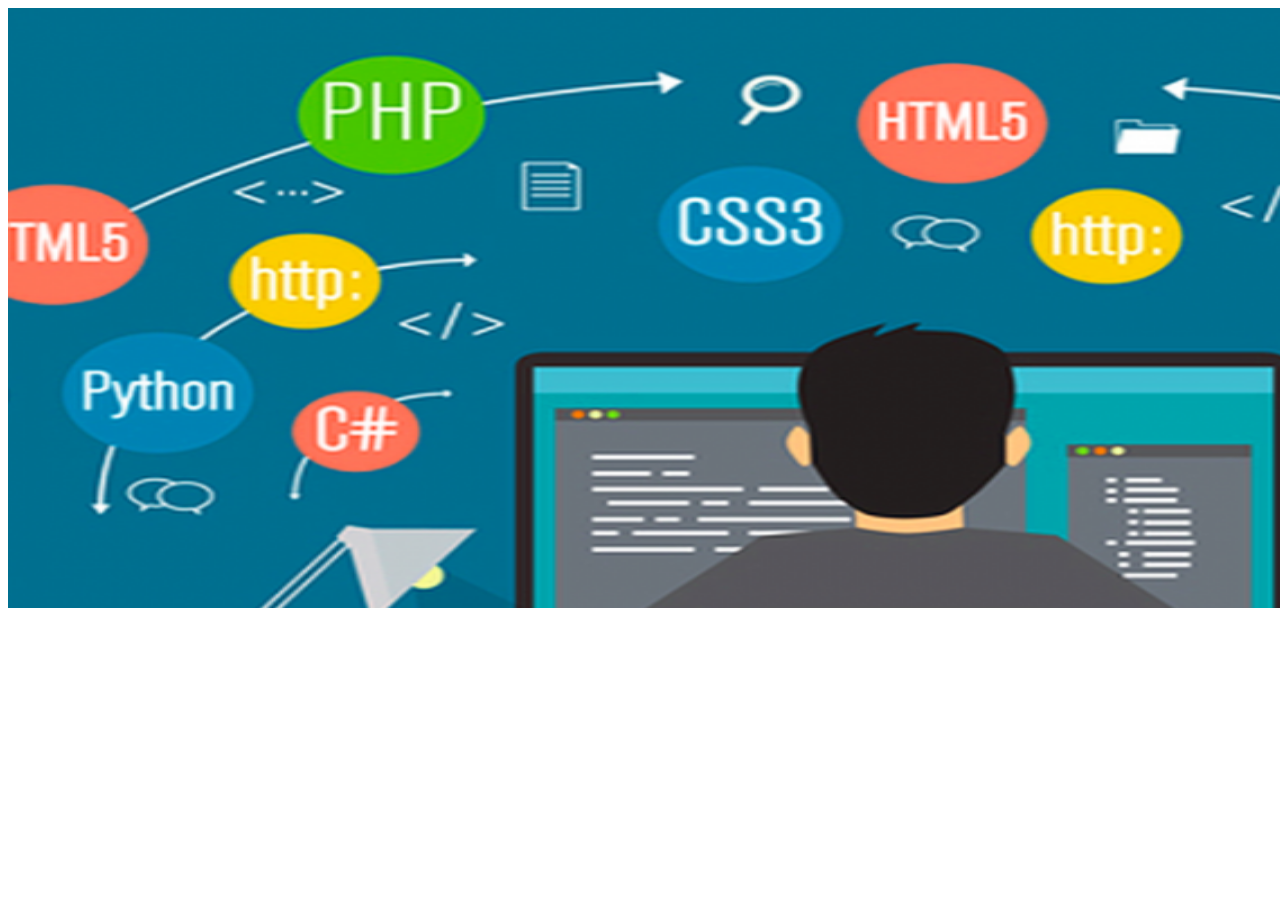
==== Final/index.html @ 9532a7cc "Add files via upload" ====
<!DOCTYPE html>
<html lang="en">

<head>
    <meta charset="UTF-8">
    <meta http-equiv="X-UA-Compatible" content="IE=edge">
    <meta name="viewport" content="width=device-width, initial-scale=1.0">
    <link rel="stylesheet" href="index.css">
    <title>自我介紹網頁</title>
    <style>

    </style>
</head>

<body>
    <header>
        <img src="picture.jpg" width="1800" height="600">
        <nav class="sty2">
            <ul style="text-align:left">
                <li>Home</li>
                <li>About</li>
                <li>Experience</li>
                <li>Skill</li>
            </ul>
        </nav>
    </header>
</body>

</html>
---- Final/index.css ----
.img {
    /* 主視覺圖設定*/
    background-repeat: no-repeat;
    display: block;
    /* 圖片元素會以區塊方式呈現*/
    margin: 0 auto;
    /* 置中對齊*/
    max-width: 100%;
    /* 寬度以100%呈現，隨著螢幕尺寸縮放*/
    height: auto;
    /* 高度隨著螢幕尺寸自動縮放*/
    background-color: #BCA0D1;
    /* 設定底色，以防止螢幕過寬，出現漏白*/
}

.sty2 ul {
    /* 導覽列整體設定*/
    margin: 0;
    /* 取消外距，設定為0*/
    padding: 4px;
    /* 內部距離，設定為4px*/
    text-align: center;
    /* 文字置中*/
}

.sty2 ul li {
    /* 按鈕個別設定*/
    list-style-type: none;
    /* 取消前面的小黑點*/
    display: inline;
    /* 成一行排列*/
    margin: 0 5px;
    /* 外距設定為0.5px*/
    font-size: 15px;
    /* 字體大小15px*/
    color: white;
}
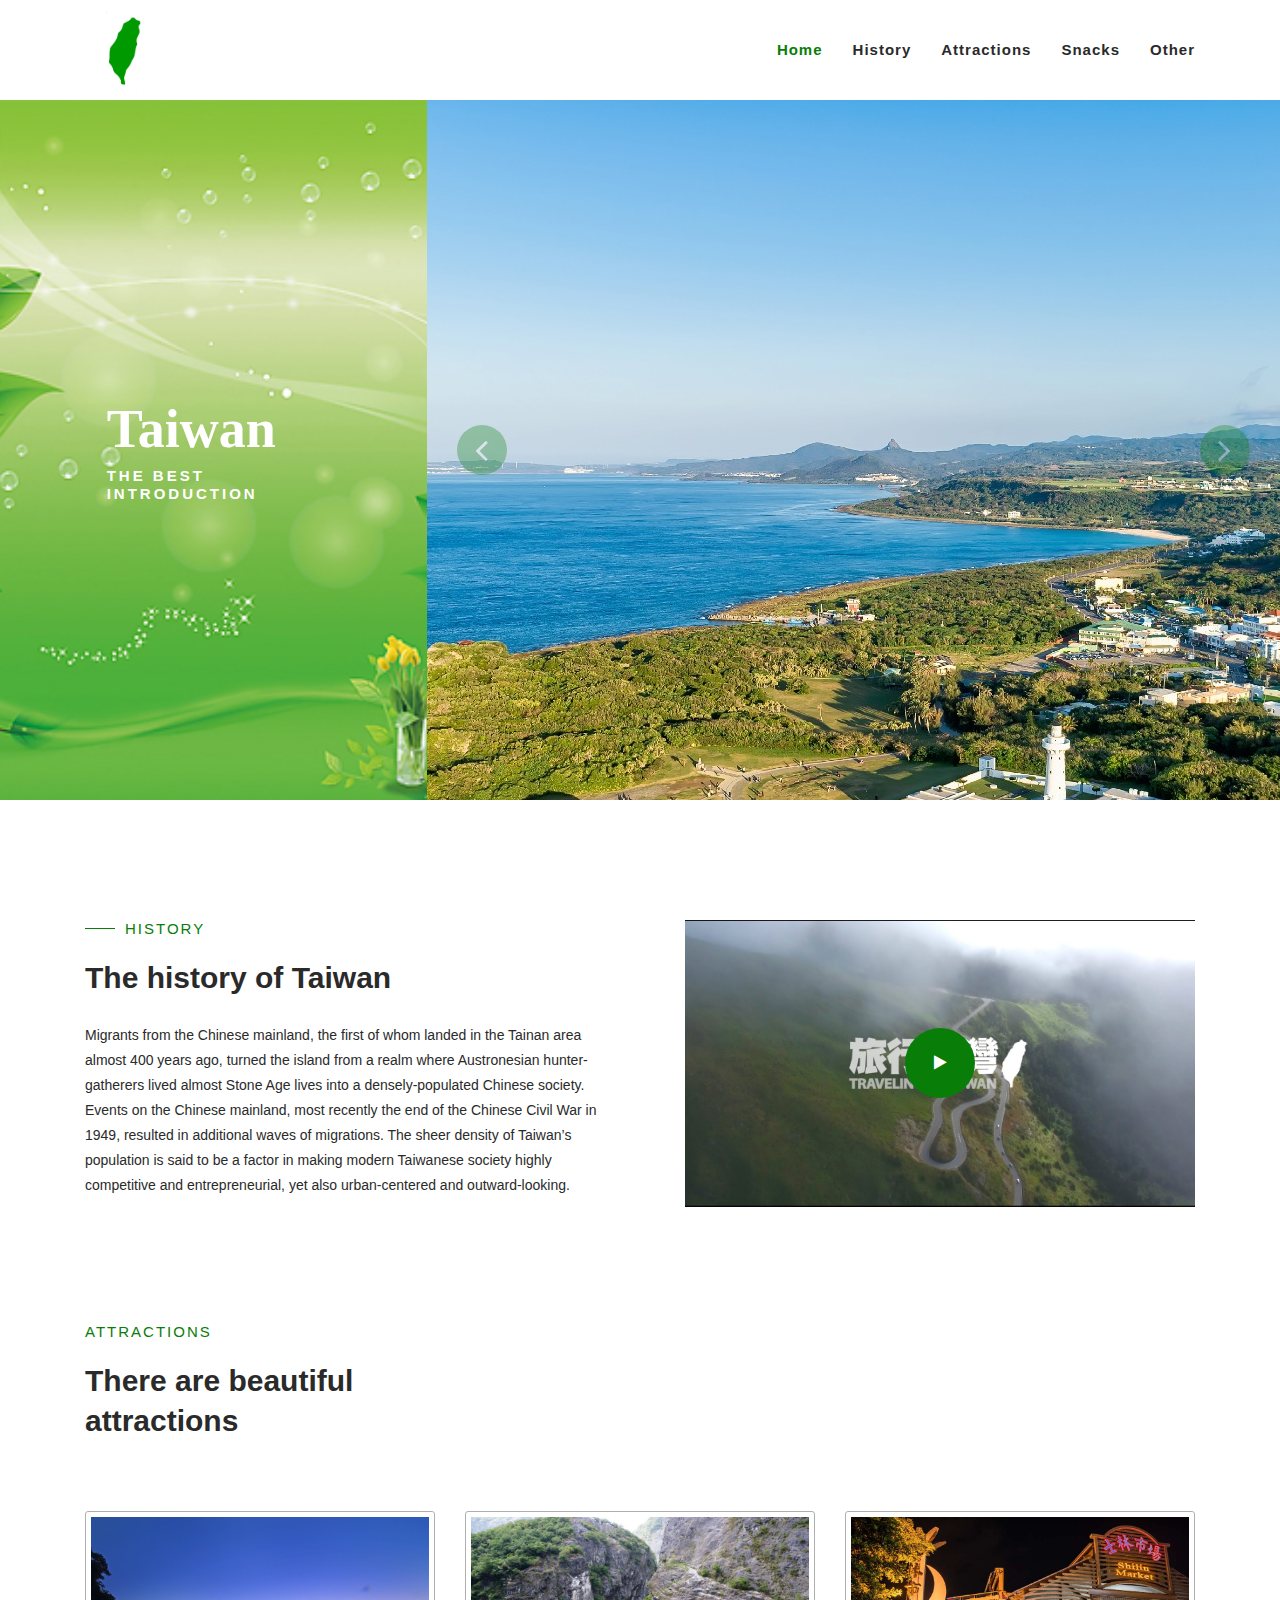
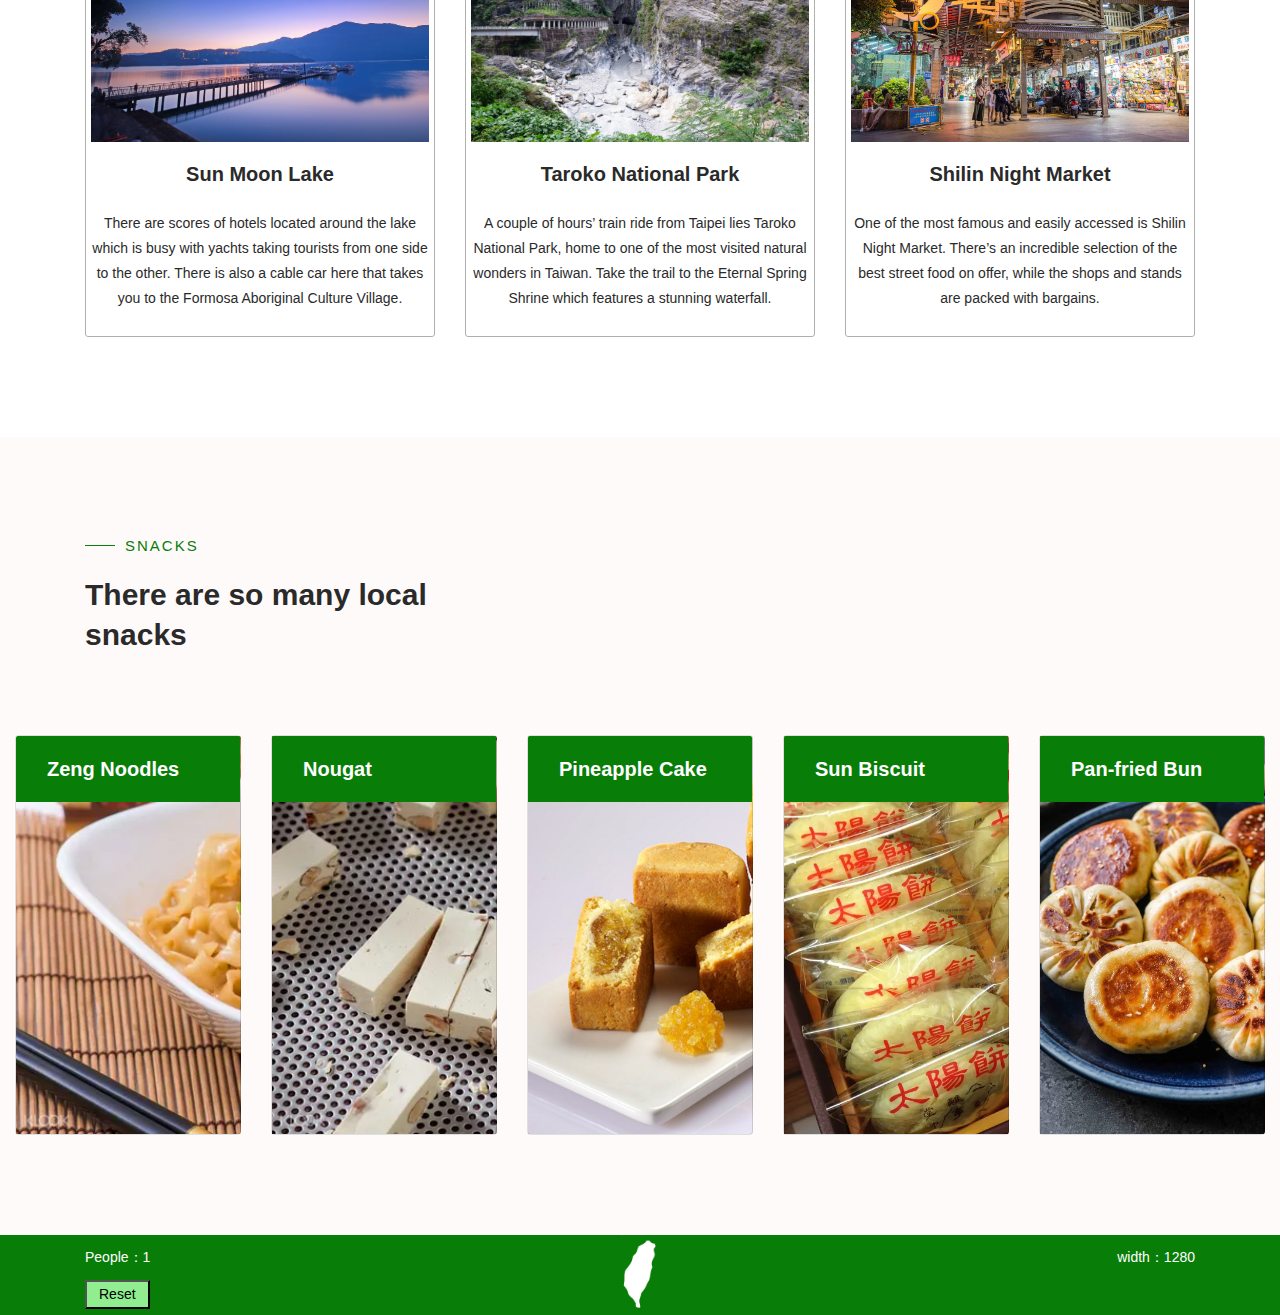
==== commit 3509d2d8: "Add files via upload" ====
--- a/Final/index.html
+++ b/Final/index.html
@@ -2,28 +2,236 @@
 <html lang="en">
 
 <head>
-    <meta charset="UTF-8">
-    <meta http-equiv="X-UA-Compatible" content="IE=edge">
-    <meta name="viewport" content="width=device-width, initial-scale=1.0">
-    <link rel="stylesheet" href="index.css">
-    <title>自我介紹網頁</title>
-    <style>
-
-    </style>
+    <meta charset="utf-8">
+    <meta name="viewport" content="width=device-width, initial-scale=1, shrink-to-fit=no">
+    <title>台灣介紹網站</title>
+    <link rel="stylesheet" href="assets/css/bootstrap.min.css">
+    <link rel="stylesheet" href="assets/css/font-awesome.css">
+    <link rel="stylesheet" href="assets/css/templatemo.css">
+    <link rel="stylesheet" href="assets/css/owl-carousel.css">
+    <link rel="stylesheet" href="assets/css/JS-set.css">
+    <link rel="stylesheet" href="assets/css/tag-set.css">
+    <link rel="stylesheet" href="assets/css/RWD.css">
 </head>
 
 <body>
-    <header>
-        <img src="picture.jpg" width="1800" height="600">
-        <nav class="sty2">
-            <ul style="text-align:left">
-                <li>Home</li>
-                <li>About</li>
-                <li>Experience</li>
-                <li>Skill</li>
-            </ul>
-        </nav>
+    <header class="header-area header-sticky">
+        <div class="container">
+            <div class="row">
+                <div class="col-12">
+                    <nav class="main-nav">
+                        <a href="index.html" class="logo">
+                            <img src="assets/images/taiwan.png" width="80px" align="klassy cafe html template">
+                        </a>
+                        <ul class="nav">
+                            <li class="scroll-to-section"><a href="#top" class="active">Home</a></li>
+                            <li class="scroll-to-section"><a href="#history">History</a></li>
+                            <li class="scroll-to-section"><a href="#attractions">Attractions</a></li>
+                            <li class="scroll-to-section"><a href="#snacks">Snacks</a></li>
+                            <li class="scroll-to-section"><a href="#other">Other</a></li>
+                        </ul>
+                        <a class='menu-trigger'>
+                            <span>Menu</span>
+                        </a>
+                    </nav>
+                </div>
+            </div>
+        </div>
     </header>
+    <div id="top">
+        <div class="container-fluid">
+            <div class="row">
+                <div class="col-lg-4">
+                    <div class="left-content">
+                        <div class="inner-content">
+                            <h4>Taiwan</h4>
+                            <h6>THE BEST Introduction</h6>
+                        </div>
+                    </div>
+                </div>
+                <div class="col-lg-8">
+                    <div class="main-banner header-text">
+                        <div class="Modern-Slider">
+                            <div class="item">
+                                <div class="img-fill">
+                                    <img src="assets/images/scene-1.jpg" alt="">
+                                </div>
+                            </div>
+                            <div class="item">
+                                <div class="img-fill">
+                                    <img src="assets/images/scene-2.jpg" alt="">
+                                </div>
+                            </div>
+                            <div class="item">
+                                <div class="img-fill">
+                                    <img src="assets/images/scene-3.jpg" alt="">
+                                </div>
+                            </div>
+                        </div>
+                    </div>
+                </div>
+            </div>
+        </div>
+    </div>
+    <section class="section" id="history">
+        <div class="container">
+            <div class="row">
+                <div class="col-lg-6 col-md-6 col-xs-12">
+                    <div class="left-text-content">
+                        <div class="section-heading">
+                            <h6>History</h6>
+                            <h2>The history of Taiwan</h2>
+                        </div>
+                        <p>Migrants from the Chinese mainland, the first of whom landed in the Tainan area almost 400 years ago, turned the island from a realm where Austronesian hunter-gatherers lived almost Stone Age lives into a densely-populated Chinese
+                            society. Events on the Chinese mainland, most recently the end of the Chinese Civil War in 1949, resulted in additional waves of migrations. The sheer density of Taiwan’s population is said to be a factor in making modern Taiwanese
+                            society highly competitive and entrepreneurial, yet also urban-centered and outward-looking.</p>
+                    </div>
+                </div>
+                <div class="col-lg-6 col-md-6 col-xs-12">
+                    <div class="right-content">
+                        <div class="thumb">
+                            <a rel="nofollow" href="https://www.youtube.com/watch?v=H_ZTMWaYq5w" target="_blank"><i class="fa fa-play"></i></a>
+                            <img src="assets/images/video-img.jpg" alt="">
+                        </div>
+                    </div>
+                </div>
+            </div>
+        </div>
+    </section>
+    <section class="section" id="attractions">
+        <div class="container">
+            <div class="row">
+                <div class="col-lg-4 offset-lg-4 text-center">
+                    <div class="section-heading">
+                        <h6>Attractions</h6>
+                        <h2>There are beautiful attractions</h2>
+                    </div>
+                </div>
+            </div>
+            <div class="row">
+                <div class="col-lg-4">
+                    <div class="space">
+                        <div class="thumb">
+                            <a href="https://zh.wikipedia.org/zh-tw/%E6%97%A5%E6%9C%88%E6%BD%AD" target="_blank"><img src="assets/images/space-1.jpg"></a>
+                        </div>
+                        <div class="down-content">
+                            <h4>Sun Moon Lake</h4>
+                            <p><br/>There are scores of hotels located around the lake which is busy with yachts taking tourists from one side to the other. There is also a cable car here that takes you to the Formosa Aboriginal Culture Village.</p>
+                        </div>
+                    </div>
+                </div>
+                <div class="col-lg-4">
+                    <div class="space">
+                        <div class="thumb">
+                            <a href="https://zh.wikipedia.org/zh-tw/%E5%A4%AA%E9%AD%AF%E9%96%A3%E5%9C%8B%E5%AE%B6%E5%85%AC%E5%9C%92" target="_blank"><img src="assets/images/space-2.jpg"></a>
+                        </div>
+                        <div class="down-content">
+                            <h4>Taroko National Park</h4>
+                            <p><br/>A couple of hours’ train ride from Taipei lies Taroko National Park, home to one of the most visited natural wonders in Taiwan. Take the trail to the Eternal Spring Shrine which features a stunning waterfall.</p>
+                        </div>
+                    </div>
+                </div>
+                <div class="col-lg-4">
+                    <div class="space">
+                        <div class="thumb">
+                            <a href="https://zh.wikipedia.org/zh-tw/%E5%A3%AB%E6%9E%97%E5%A4%9C%E5%B8%82" target="_blank"><img src="assets/images/space-3.jpg"></a>
+                        </div>
+                        <div class="down-content">
+                            <h4>Shilin Night Market</h4>
+                            <p><br/>One of the most famous and easily accessed is Shilin Night Market. There’s an incredible selection of the best street food on offer, while the shops and stands are packed with bargains.</p>
+                        </div>
+                    </div>
+                </div>
+            </div>
+        </div>
+    </section>
+    <section class="section" id="snacks">
+        <div class="container">
+            <div class="row">
+                <div class="col-lg-4">
+                    <div class="section-heading">
+                        <h6>Snacks</h6>
+                        <h2>There are so many local snacks</h2>
+                    </div>
+                </div>
+            </div>
+        </div>
+        <div class="menu-item-carousel">
+            <div class="col-lg-12">
+                <div class="owl-menu-item owl-carousel">
+                    <div class="item">
+                        <div class='card card1'>
+                            <div class='info'>
+                                <h1 class='title'>Zeng Noodles</h1>
+                            </div>
+                        </div>
+                    </div>
+                    <div class="item">
+                        <div class='card card2'>
+                            <div class='info'>
+                                <h1 class='title'>Nougat</h1>
+                            </div>
+                        </div>
+                    </div>
+                    <div class="item">
+                        <div class='card card3'>
+                            <div class='info'>
+                                <h1 class='title'>Pineapple Cake</h1>
+                            </div>
+                        </div>
+                    </div>
+                    <div class="item">
+                        <div class='card card4'>
+                            <div class='info'>
+                                <h1 class='title'>Sun Biscuit</h1>
+                            </div>
+                        </div>
+                    </div>
+                    <div class="item">
+                        <div class='card card5'>
+                            <div class='info'>
+                                <h1 class='title'>Pan-fried Bun</h1>
+                            </div>
+                        </div>
+                    </div>
+                </div>
+            </div>
+        </div>
+    </section>
+    <footer id="other">
+        <div class="container">
+            <div class="row">
+                <div class="col-lg-4 col-xs-12">
+                    <div class="right-text-content">
+                        <p id="num"></p>
+                        <p><button id="res">Reset</button></p>
+                    </div>
+                </div>
+                <div class="col-lg-4">
+                    <div class="logo">
+                        <a href="index.html"><img src="assets/images/taiwan white.png" width="80" alt=""></a>
+                    </div>
+                </div>
+                <div class="col-lg-4 col-xs-12">
+                    <div class="left-text-content">
+                        <p id="width"></p>
+                    </div>
+                </div>
+            </div>
+        </div>
+    </footer>
+    <script src="assets/js/jquery-2.1.0.min.js"></script>
+    <!--首頁圖片版面設定-->
+    <script src="assets/js/owl-carousel.js"></script>
+    <!--snacks版面設定-->
+    <script src="assets/js/accordions.js"></script>
+    <script src="assets/js/scrollreveal.min.js"></script>
+    <!--超連結移動動畫-->
+    <script src="assets/js/slick.js"></script>
+    <!--首頁圖片動畫-->
+    <script src="assets/js/isotope.js"></script>
+    <script src="assets/js/custom.js"></script>
+    <script src="assets/js/otherset.js"></script>
 </body>
 
 </html>--- a/Final/assets/css/templatemo.css
+++ b/Final/assets/css/templatemo.css
@@ -0,0 +1,596 @@
+.section-heading h6 {
+    position: relative;
+    font-size: 15px;
+    color: rgb(8, 125, 8);
+    font-weight: 500;
+    letter-spacing: 2px;
+    text-transform: uppercase;
+    padding-left: 40px;
+}
+
+.section-heading h6:before {
+    width: 30px;
+    height: 1px;
+    content: '';
+    position: absolute;
+    left: 0;
+    top: 8px;
+    background-color: rgb(8, 125, 8);
+}
+
+.section-heading h2 {
+    line-height: 40px;
+    margin-top: 20px;
+    margin-bottom: 25px;
+    font-size: 30px;
+    font-weight: 900;
+    color: #2a2a2a;
+}
+
+.background-header {
+    background-color: #fff;
+    height: 80px!important;
+    position: fixed!important;
+    top: 0px;
+    left: 0px;
+    right: 0px;
+    box-shadow: 0px 0px 10px rgba(0, 0, 0, 0.15)!important;
+}
+
+.background-header .logo,
+.background-header .main-nav .nav li a {
+    color: #1e1e1e!important;
+}
+
+.background-header .main-nav .nav li:hover a {
+    color: rgb(8, 125, 8)!important;
+}
+
+.background-header .nav li a.active {
+    color: rgb(8, 125, 8)!important;
+}
+
+.header-area {
+    background-color: #fff;
+    position: absolute;
+    top: 0px;
+    left: 0px;
+    right: 0px;
+    z-index: 10;
+    height: 100px;
+    -webkit-transition: all .5s ease 0s;
+    -moz-transition: all .5s ease 0s;
+    -o-transition: all .5s ease 0s;
+    transition: all .5s ease 0s;
+}
+
+.header-area .main-nav {
+    min-height: 80px;
+    background: transparent;
+}
+
+.header-area .main-nav .logo {
+    line-height: 100px;
+    color: #fff;
+    font-size: 28px;
+    font-weight: 700;
+    text-transform: uppercase;
+    letter-spacing: 2px;
+    float: left;
+    -webkit-transition: all 0.3s ease 0s;
+    -moz-transition: all 0.3s ease 0s;
+    -o-transition: all 0.3s ease 0s;
+    transition: all 0.3s ease 0s;
+}
+
+.background-header .main-nav .logo {
+    line-height: 75px;
+}
+
+.background-header .nav {
+    margin-top: 20px !important;
+}
+
+.header-area .main-nav .nav {
+    float: right;
+    margin-top: 30px;
+    margin-right: 0px;
+    position: relative;
+    z-index: 11;
+}
+
+.header-area .main-nav .nav li {
+    padding-left: 15px;
+    padding-right: 15px;
+}
+
+.header-area .main-nav .nav li:last-child {
+    padding-right: 0px;
+}
+
+.header-area .main-nav .nav li a {
+    display: block;
+    font-weight: 600;
+    font-size: 15px;
+    color: #2a2a2a;
+    height: 40px;
+    line-height: 40px;
+    border: transparent;
+    letter-spacing: 1px;
+}
+
+.header-area .main-nav .nav li a {
+    color: #2a2a2a;
+}
+
+.header-area .main-nav .nav li:hover a,
+.header-area .main-nav .nav li a.active {
+    color: rgb(8, 125, 8)!important;
+}
+
+.background-header .main-nav .nav li:hover a,
+.background-header .main-nav .nav li a.active {
+    color: rgb(8, 125, 8)!important;
+    opacity: 1;
+}
+
+.header-area .main-nav .menu-trigger {
+    cursor: pointer;
+    display: block;
+    position: absolute;
+    top: 33px;
+    width: 32px;
+    height: 40px;
+    text-indent: -9999em;
+    z-index: 9;
+    right: 40px;
+    display: none;
+}
+
+.background-header .main-nav .menu-trigger {
+    top: 23px;
+}
+
+.header-area .main-nav .menu-trigger span,
+.header-area .main-nav .menu-trigger span:before,
+.header-area .main-nav .menu-trigger span:after {
+    -moz-transition: all 0.4s;
+    -o-transition: all 0.4s;
+    -webkit-transition: all 0.4s;
+    transition: all 0.4s;
+    background-color: #1e1e1e;
+    display: block;
+    position: absolute;
+    width: 30px;
+    height: 3px;
+    left: 0;
+}
+
+.background-header .main-nav .menu-trigger span,
+.background-header .main-nav .menu-trigger span:before,
+.background-header .main-nav .menu-trigger span:after {
+    background-color: #1e1e1e;
+}
+
+.header-area .main-nav .menu-trigger span:before,
+.header-area .main-nav .menu-trigger span:after {
+    -moz-transition: all 0.4s;
+    -o-transition: all 0.4s;
+    -webkit-transition: all 0.4s;
+    transition: all 0.4s;
+    background-color: #1e1e1e;
+    display: block;
+    position: absolute;
+    width: 30px;
+    height: 3px;
+    left: 0;
+}
+
+.header-area .main-nav .menu-trigger span:before,
+.header-area .main-nav .menu-trigger span:after {
+    content: "";
+}
+
+.header-area .main-nav .menu-trigger span {
+    top: 16px;
+}
+
+.header-area .main-nav .menu-trigger span:before {
+    -moz-transform-origin: 33% 100%;
+    -ms-transform-origin: 33% 100%;
+    -webkit-transform-origin: 33% 100%;
+    transform-origin: 33% 100%;
+    top: -10px;
+    z-index: 7;
+}
+
+.header-area .main-nav .menu-trigger span:after {
+    -moz-transform-origin: 33% 0;
+    -ms-transform-origin: 33% 0;
+    -webkit-transform-origin: 33% 0;
+    transform-origin: 33% 0;
+    top: 10px;
+}
+
+.header-area .main-nav .menu-trigger.active span,
+.header-area .main-nav .menu-trigger.active span:before,
+.header-area .main-nav .menu-trigger.active span:after {
+    background-color: transparent;
+    width: 100%;
+}
+
+.header-area .main-nav .menu-trigger.active span:before {
+    -moz-transform: translateY(6px) translateX(1px) rotate(45deg);
+    -ms-transform: translateY(6px) translateX(1px) rotate(45deg);
+    -webkit-transform: translateY(6px) translateX(1px) rotate(45deg);
+    transform: translateY(6px) translateX(1px) rotate(45deg);
+    background-color: #1e1e1e;
+}
+
+.background-header .main-nav .menu-trigger.active span:before {
+    background-color: #1e1e1e;
+}
+
+.header-area .main-nav .menu-trigger.active span:after {
+    -moz-transform: translateY(-6px) translateX(1px) rotate(-45deg);
+    -ms-transform: translateY(-6px) translateX(1px) rotate(-45deg);
+    -webkit-transform: translateY(-6px) translateX(1px) rotate(-45deg);
+    transform: translateY(-6px) translateX(1px) rotate(-45deg);
+    background-color: #1e1e1e;
+}
+
+.background-header .main-nav .menu-trigger.active span:after {
+    background-color: #1e1e1e;
+}
+
+.header-area.header-sticky {
+    min-height: 80px;
+}
+
+.header-area .nav {
+    margin-top: 30px;
+}
+
+.header-area.header-sticky .nav li a.active {
+    color: rgb(8, 125, 8);
+}
+
+#top {
+    padding-top: 100px;
+}
+
+#top .col-lg-4,
+#top .col-lg-8 {
+    padding: 0px;
+}
+
+#top .left-content {
+    background-image: url(../images/top-left-bg.jpg);
+    background-position: center center;
+    background-repeat: no-repeat;
+    background-size: cover;
+    position: relative;
+    width: 100%;
+    height: 100%;
+}
+
+#top .left-content .inner-content {
+    position: absolute;
+    top: 50%;
+    transform: translate(-50%, -50%);
+    left: 50%;
+}
+
+#top .left-content h4 {
+    font-family: 'Dancing Script', cursive;
+    color: #fff;
+    font-size: 54px;
+    font-weight: 700;
+}
+
+#top .left-content h6 {
+    font-size: 15px;
+    text-transform: uppercase;
+    font-weight: 600;
+    color: #fff;
+    letter-spacing: 3px;
+    margin-top: 5px;
+}
+
+#top .left-content .main-white-button {
+    margin-top: 25px;
+    margin-bottom: 10px;
+}
+
+#top .left-content .main-white-button a {
+    display: inline-block;
+}
+
+.img-fill {
+    width: 100%;
+    display: block;
+    overflow: hidden;
+    position: relative;
+    text-align: center
+}
+
+.img-fill img {
+    min-height: 100%;
+    min-width: 100%;
+    position: relative;
+    display: inline-block;
+    max-width: none;
+}
+
+.Modern-Slider .item .img-fill {
+    height: 100%;
+    max-height: 700px;
+    background: #000;
+}
+
+.Modern-Slider .item .info>div {
+    display: inline-block!important;
+    vertical-align: middle;
+}
+
+#history {
+    margin-top: 20px;
+    padding: 100px 0px 0px 0px;
+    position: relative;
+    z-index: 6;
+}
+
+#history .section-heading h2 {
+    padding-right: 120px;
+}
+
+#history img {
+    width: 100%;
+    overflow: hidden;
+}
+
+#history .left-text-content p {
+    margin-bottom: 25px;
+}
+
+#history .right-content {
+    margin-left: 30px;
+}
+
+#history .right-content .thumb {
+    position: relative;
+}
+
+#history .right-content .thumb a {
+    position: absolute;
+    left: 50%;
+    top: 50%;
+    width: 70px;
+    height: 70px;
+    display: inline-block;
+    line-height: 70px;
+    text-align: center;
+    background-color: rgb(8, 125, 8);
+    color: #fff;
+    border-radius: 50%;
+    transform: translate(-35px, -35px);
+    transition: all .3s;
+}
+
+#history .right-content .thumb a:hover {
+    opacity: .9;
+}
+
+#snacks {
+    margin-top: 100px;
+    background-color: #fffafa;
+    padding: 100px 0px;
+}
+
+#snacks .section-heading {
+    margin-bottom: 80px;
+}
+
+.card {
+    margin: 0 auto;
+    max-width: 100%;
+    min-height: 400px;
+    overflow: hidden;
+    background-size: cover;
+    background-repeat: no-repeat;
+    overflow: hidden;
+}
+
+.card1 {
+    background-image: url(../images/menu-item-01.jpg);
+}
+
+.card2 {
+    background-image: url(../images/menu-item-02.jpg);
+}
+
+.card3 {
+    background-image: url(../images/menu-item-03.jpg);
+}
+
+.card4 {
+    background-image: url(../images/menu-item-04.jpg);
+}
+
+.card5 {
+    background-image: url(../images/menu-item-05.jpg);
+}
+
+.info {
+    position: relative;
+    width: 100%;
+    background-color: rgb(8, 125, 8);
+    border: 1px solid rgb(8, 125, 8);
+}
+
+.title {
+    margin: 0;
+    padding: 20px 30px 20px 30px;
+    font-size: 20px;
+    font-weight: 700;
+    color: #fff;
+}
+
+#snacks .owl-menu-item {
+    position: relative;
+}
+
+#snacks .owl-nav {
+    text-align: center;
+    position: absolute;
+    width: 100%;
+    bottom: -80px;
+    transform: translateY(5px);
+}
+
+#snacks .owl-dots {
+    display: none;
+}
+
+#snacks .owl-nav .owl-prev {
+    margin-right: 10px;
+    outline: none;
+}
+
+#snacks .owl-nav .owl-prev span,
+#snacks .owl-nav .owl-next span {
+    opacity: 0;
+}
+
+#snacks .owl-nav .owl-prev:before {
+    display: inline-block;
+    font-family: 'FontAwesome';
+    color: rgb(8, 125, 8);
+    font-size: 25px;
+    font-weight: 700;
+    content: '\f104';
+}
+
+#snacks .owl-nav .owl-prev {
+    opacity: 0.75;
+    transition: all .5s;
+}
+
+#snacks .owl-nav .owl-prev:hover {
+    opacity: 1;
+}
+
+#snacks .owl-nav .owl-next {
+    opacity: 0.75;
+    transition: all .5s;
+}
+
+#snacks .owl-nav .owl-next:hover {
+    opacity: 1;
+}
+
+#snacks .owl-nav .owl-next {
+    margin-left: 10px;
+    outline: none;
+}
+
+#snacks .owl-nav .owl-next:before {
+    display: inline-block;
+    font-family: 'FontAwesome';
+    color: rgb(8, 125, 8);
+    font-size: 25px;
+    font-weight: 700;
+    content: '\f105';
+}
+
+#attractions {
+    padding-top: 100px;
+}
+
+#attractions .section-heading {
+    margin-bottom: 70px;
+}
+
+#attractions .section-heading h6 {
+    padding-left: 0px;
+}
+
+#attractions .section-heading h6:before {
+    display: none;
+}
+
+#attractions .space {
+    text-align: center;
+    border: 1px solid #afafaf;
+    padding: 5px;
+    transition: all .5s;
+    border-radius: 3px;
+}
+
+#attractions .space:hover {
+    border-color: rgb(8, 125, 8);
+}
+
+#attractions .space:hover .down-content h4 {
+    color: rgb(8, 125, 8);
+}
+
+#attractions .space .thumb {
+    position: relative;
+}
+
+#attractions .space .thumb img {
+    width: 100%;
+    overflow: hidden;
+    position: relative;
+}
+
+#attractions .space .down-content {
+    padding: 20px 0px;
+}
+
+#attractions .space .down-content h4 {
+    transition: all .3s;
+    font-size: 20px;
+    font-weight: 700;
+    color: #2a2a2a;
+}
+
+#attractions .space .down-content span {
+    font-size: 14px;
+    color: #2a2a2a;
+}
+
+footer {
+    margin-top: 60px;
+    padding: 50px 0px;
+    background-color: rgb(8, 125, 8);
+}
+
+footer .left-text-content p {
+    margin-top: 10px;
+    color: #fff;
+    font-size: 14px;
+    text-align: right;
+}
+
+footer .right-text-content p {
+    color: #fff;
+    font-size: 14px;
+    margin-right: 15px;
+}
+
+footer .right-text-content {
+    text-align: left;
+    margin-top: 10px;
+}
+
+footer .logo {
+    text-align: center;
+}
+
+#res {
+    margin-top: 10px;
+    background-color: lightgreen;
+    padding: 0px 12px;
+}--- a/Final/assets/css/owl-carousel.css
+++ b/Final/assets/css/owl-carousel.css
@@ -0,0 +1,257 @@
+/**
+ * Owl Carousel v2.3.4
+ * Copyright 2013-2018 David Deutsch
+ * Licensed under: SEE LICENSE IN https://github.com/OwlCarousel2/OwlCarousel2/blob/master/LICENSE
+ */
+
+
+/*
+ *  Owl Carousel - Core
+ */
+
+.owl-carousel {
+    display: none;
+    width: 100%;
+    -webkit-tap-highlight-color: transparent;
+    /* position relative and z-index fix webkit rendering fonts issue */
+    position: relative;
+    z-index: 1;
+}
+
+.owl-carousel .owl-stage {
+    position: relative;
+    -ms-touch-action: pan-Y;
+    touch-action: manipulation;
+    -moz-backface-visibility: hidden;
+    /* fix firefox animation glitch */
+}
+
+.owl-carousel .owl-stage:after {
+    content: ".";
+    display: block;
+    clear: both;
+    visibility: hidden;
+    line-height: 0;
+    height: 0;
+}
+
+.owl-carousel .owl-stage-outer {
+    position: relative;
+    overflow: hidden;
+    /* fix for flashing background */
+    -webkit-transform: translate3d(0px, 0px, 0px);
+}
+
+.owl-carousel .owl-wrapper,
+.owl-carousel .owl-item {
+    -webkit-backface-visibility: hidden;
+    -moz-backface-visibility: hidden;
+    -ms-backface-visibility: hidden;
+    -webkit-transform: translate3d(0, 0, 0);
+    -moz-transform: translate3d(0, 0, 0);
+    -ms-transform: translate3d(0, 0, 0);
+}
+
+.owl-carousel .owl-item {
+    position: relative;
+    min-height: 1px;
+    float: left;
+    -webkit-backface-visibility: hidden;
+    -webkit-tap-highlight-color: transparent;
+    -webkit-touch-callout: none;
+}
+
+.owl-carousel .owl-item img {
+    display: block;
+    width: 100%;
+}
+
+.owl-carousel .owl-nav.disabled,
+.owl-carousel .owl-dots.disabled {
+    display: none;
+}
+
+.owl-carousel .owl-nav .owl-prev,
+.owl-carousel .owl-nav .owl-next,
+.owl-carousel .owl-dot {
+    cursor: pointer;
+    -webkit-user-select: none;
+    -khtml-user-select: none;
+    -moz-user-select: none;
+    -ms-user-select: none;
+    user-select: none;
+}
+
+.owl-carousel .owl-nav button.owl-prev,
+.owl-carousel .owl-nav button.owl-next,
+.owl-carousel button.owl-dot {
+    background: none;
+    color: inherit;
+    border: none;
+    padding: 0 !important;
+    font: inherit;
+}
+
+.owl-carousel.owl-loaded {
+    display: block;
+}
+
+.owl-carousel.owl-loading {
+    opacity: 0;
+    display: block;
+}
+
+.owl-carousel.owl-hidden {
+    opacity: 0;
+}
+
+.owl-carousel.owl-refresh .owl-item {
+    visibility: hidden;
+}
+
+.owl-carousel.owl-drag .owl-item {
+    -ms-touch-action: pan-y;
+    touch-action: pan-y;
+    -webkit-user-select: none;
+    -moz-user-select: none;
+    -ms-user-select: none;
+    user-select: none;
+}
+
+.owl-carousel.owl-grab {
+    cursor: move;
+    cursor: grab;
+}
+
+.owl-carousel.owl-rtl {
+    direction: rtl;
+}
+
+.owl-carousel.owl-rtl .owl-item {
+    float: right;
+}
+
+
+/* No Js */
+
+.no-js .owl-carousel {
+    display: block;
+}
+
+
+/*
+ *  Owl Carousel - Animate Plugin
+ */
+
+.owl-carousel .animated {
+    animation-duration: 1000ms;
+    animation-fill-mode: both;
+}
+
+.owl-carousel .owl-animated-in {
+    z-index: 0;
+}
+
+.owl-carousel .owl-animated-out {
+    z-index: 1;
+}
+
+.owl-carousel .fadeOut {
+    animation-name: fadeOut;
+}
+
+@keyframes fadeOut {
+    0% {
+        opacity: 1;
+    }
+    100% {
+        opacity: 0;
+    }
+}
+
+
+/*
+ * 	Owl Carousel - Auto Height Plugin
+ */
+
+.owl-height {
+    transition: height 500ms ease-in-out;
+}
+
+
+/*
+ * 	Owl Carousel - Lazy Load Plugin
+ */
+
+.owl-carousel .owl-item {
+    /**
+			This is introduced due to a bug in IE11 where lazy loading combined with autoheight plugin causes a wrong
+			calculation of the height of the owl-item that breaks page layouts
+		 */
+}
+
+.owl-carousel .owl-item .owl-lazy {
+    opacity: 0;
+    transition: opacity 400ms ease;
+}
+
+.owl-carousel .owl-item .owl-lazy[src^=""],
+.owl-carousel .owl-item .owl-lazy:not([src]) {
+    max-height: 0;
+}
+
+.owl-carousel .owl-item img.owl-lazy {
+    transform-style: preserve-3d;
+}
+
+
+/*
+ * 	Owl Carousel - Video Plugin
+ */
+
+.owl-carousel .owl-video-wrapper {
+    position: relative;
+    height: 100%;
+    background: #000;
+}
+
+.owl-carousel .owl-video-play-icon {
+    position: absolute;
+    height: 80px;
+    width: 80px;
+    left: 50%;
+    top: 50%;
+    margin-left: -40px;
+    margin-top: -40px;
+    background: url("owl.video.play.png") no-repeat;
+    cursor: pointer;
+    z-index: 1;
+    -webkit-backface-visibility: hidden;
+    transition: transform 100ms ease;
+}
+
+.owl-carousel .owl-video-play-icon:hover {
+    -ms-transform: scale(1.3, 1.3);
+    transform: scale(1.3, 1.3);
+}
+
+.owl-carousel .owl-video-playing .owl-video-tn,
+.owl-carousel .owl-video-playing .owl-video-play-icon {
+    display: none;
+}
+
+.owl-carousel .owl-video-tn {
+    opacity: 0;
+    height: 100%;
+    background-position: center center;
+    background-repeat: no-repeat;
+    background-size: contain;
+    transition: opacity 400ms ease;
+}
+
+.owl-carousel .owl-video-frame {
+    position: relative;
+    z-index: 1;
+    height: 100%;
+    width: 100%;
+}--- a/Final/assets/css/JS-set.css
+++ b/Final/assets/css/JS-set.css
@@ -0,0 +1,152 @@
+.Modern-Slider .NextArrow {
+    position: absolute;
+    top: 50%;
+    transform: translateY(-25px);
+    right: 30px;
+    width: 50px;
+    height: 50px;
+    background-color: rgb(8, 125, 8);
+    border: 0 none;
+    line-height: 44px;
+    border-radius: 50%;
+    text-align: center;
+    font-size: 36px;
+    font-family: 'FontAwesome';
+    color: #FFF;
+    z-index: 3;
+    outline: none;
+    opacity: 0.3;
+    transition: all .3s;
+}
+
+.Modern-Slider .NextArrow:hover {
+    opacity: 1;
+}
+
+.Modern-Slider .NextArrow:before {
+    content: '\f105';
+}
+
+.Modern-Slider .PrevArrow {
+    position: absolute;
+    top: 50%;
+    transform: translateY(-25px);
+    left: 30px;
+    width: 50px;
+    height: 50px;
+    background-color: rgb(8, 125, 8);
+    border: 0 none;
+    line-height: 44px;
+    border-radius: 50%;
+    text-align: center;
+    font-size: 36px;
+    font-family: 'FontAwesome';
+    color: #FFF;
+    z-index: 3;
+    outline: none;
+    opacity: 0.3;
+    transition: all .3s;
+}
+
+.Modern-Slider .PrevArrow:hover {
+    opacity: 1;
+}
+
+.Modern-Slider .PrevArrow:before {
+    content: '\f104';
+}
+
+ul.slick-dots {
+    display: none!important;
+}
+
+.Modern-Slider .item.slick-active {
+    animation: Slick-FastSwipeIn 1s both;
+}
+
+.Modern-Slider {
+    background: #000;
+}
+
+.slick-slider {
+    position: relative;
+    display: block;
+    -webkit-user-select: none;
+    -moz-user-select: none;
+    -ms-user-select: none;
+    user-select: none;
+    -webkit-touch-callout: none;
+    -khtml-user-select: none;
+    -ms-touch-action: pan-y;
+    touch-action: pan-y;
+    -webkit-tap-highlight-color: transparent
+}
+
+.slick-list {
+    position: relative;
+    display: block;
+    overflow: hidden;
+    margin: 0;
+    padding: 0
+}
+
+.slick-list:focus {
+    outline: none
+}
+
+.slick-list.dragging {
+    cursor: hand
+}
+
+.slick-slider .slick-track,
+.slick-slider .slick-list {
+    -webkit-transform: translate3d(0, 0, 0);
+    -ms-transform: translate3d(0, 0, 0);
+    transform: translate3d(0, 0, 0)
+}
+
+.slick-track {
+    position: relative;
+    top: 0;
+    left: 0;
+    display: block
+}
+
+.slick-track:before,
+.slick-track:after {
+    display: table;
+    content: ''
+}
+
+.slick-track:after {
+    clear: both
+}
+
+.slick-loading .slick-track {
+    visibility: hidden
+}
+
+.slick-slide {
+    display: none;
+    float: left;
+    height: 100%;
+    min-height: 1px
+}
+
+.slick-slide.dragging img {
+    pointer-events: none
+}
+
+.slick-initialized .slick-slide {
+    display: block
+}
+
+.slick-loading .slick-slide {
+    visibility: hidden
+}
+
+.slick-vertical .slick-slide {
+    display: block;
+    height: auto;
+    border: 1px solid transparent
+}--- a/Final/assets/css/tag-set.css
+++ b/Final/assets/css/tag-set.css
@@ -0,0 +1,133 @@
+html,
+body,
+div,
+span,
+applet,
+object,
+iframe,
+h1,
+h2,
+h3,
+h4,
+h5,
+h6,
+p,
+blockquote,
+div pre,
+a,
+abbr,
+acronym,
+address,
+big,
+cite,
+code,
+del,
+dfn,
+em,
+font,
+img,
+ins,
+kbd,
+q,
+s,
+samp,
+small,
+strike,
+strong,
+sub,
+sup,
+tt,
+var,
+b,
+u,
+i,
+center,
+dl,
+dt,
+dd,
+ol,
+ul,
+li,
+figure,
+header,
+nav,
+section,
+article,
+aside,
+footer,
+figcaption {
+    margin: 0;
+    padding: 0;
+    border: 0;
+    outline: 0;
+}
+
+html[xmlns] .clearfix {
+    display: block;
+}
+
+* html .clearfix {
+    height: 1%;
+}
+
+ul,
+li {
+    padding: 0;
+    margin: 0;
+    list-style: none;
+}
+
+header,
+nav,
+section,
+article,
+aside,
+footer,
+hgroup {
+    display: block;
+}
+
+* {
+    box-sizing: border-box;
+}
+
+html,
+body {
+    font-family: 'Poppins', sans-serif;
+    font-weight: 400;
+    background-color: #fff;
+    font-size: 16px;
+    -ms-text-size-adjust: 100%;
+    -webkit-font-smoothing: antialiased;
+    -moz-osx-font-smoothing: grayscale;
+}
+
+a {
+    text-decoration: none !important;
+}
+
+h1,
+h2,
+h3,
+h4,
+h5,
+h6 {
+    margin-top: 0px;
+    margin-bottom: 0px;
+}
+
+ul {
+    margin-bottom: 0px;
+}
+
+p {
+    font-size: 14px;
+    line-height: 25px;
+    color: #2a2a2a;
+}
+
+html,
+body {
+    background: #fff;
+    font-family: 'Poppins', sans-serif;
+}--- a/Final/assets/css/RWD.css
+++ b/Final/assets/css/RWD.css
@@ -0,0 +1,136 @@
+@media (min-width: 767px) {
+    .header-area .main-nav .nav {
+        display: flex !important;
+    }
+}
+
+@media (max-width: 767px) {
+    .header-area .main-nav .logo {
+        color: #1e1e1e;
+    }
+    .header-area.header-sticky .nav li a:hover,
+    .header-area.header-sticky .nav li a.active {
+        color: rgb(8, 125, 8)!important;
+        opacity: 1;
+    }
+    .header-area.header-sticky .nav li.search-icon a {
+        width: 100%;
+    }
+    .header-area {
+        background-color: #f7f7f7;
+        padding: 0px 15px;
+        height: 100px;
+        box-shadow: none;
+        text-align: center;
+    }
+    .header-area .container {
+        padding: 0px;
+    }
+    .header-area .logo {
+        margin-left: 30px;
+    }
+    .header-area .menu-trigger {
+        display: block !important;
+    }
+    .header-area .main-nav {
+        overflow: hidden;
+    }
+    .header-area .main-nav .nav {
+        float: none;
+        width: 100%;
+        display: none;
+        -webkit-transition: all 0s ease 0s;
+        -moz-transition: all 0s ease 0s;
+        -o-transition: all 0s ease 0s;
+        transition: all 0s ease 0s;
+        margin-left: 0px;
+    }
+    .header-area .main-nav .nav li:first-child {
+        border-top: 1px solid #eee;
+    }
+    .header-area.header-sticky .nav {
+        margin-top: 100px !important;
+    }
+    .header-area .main-nav .nav li {
+        width: 100%;
+        background: #fff;
+        border-bottom: 1px solid #eee;
+        padding-left: 0px !important;
+        padding-right: 0px !important;
+    }
+    .header-area .main-nav .nav li a {
+        height: 50px !important;
+        line-height: 50px !important;
+        padding: 0px !important;
+        border: none !important;
+        background: #f7f7f7 !important;
+        color: #191a20 !important;
+    }
+    .header-area .main-nav .nav li a:hover {
+        background: #eee !important;
+        color: rgb(8, 125, 8)!important;
+    }
+}
+
+@media (max-width: 991px) {
+    html,
+    body {
+        overflow-x: hidden;
+    }
+    .mobile-top-fix {
+        margin-top: 30px;
+        margin-bottom: 0px;
+    }
+    .mobile-bottom-fix {
+        margin-bottom: 30px;
+    }
+    .mobile-bottom-fix-big {
+        margin-bottom: 60px;
+    }
+}
+
+@media (max-width: 992px) {
+    #top {
+        padding-top: 100px;
+        height: auto;
+    }
+    .header-area .main-nav .nav li {
+        padding-right: 5px;
+        padding-left: 5px;
+    }
+    .header-area .main-nav .nav li a {
+        font-size: 14px;
+        letter-spacing: 0px;
+    }
+    #top .left-content {
+        text-align: center;
+        padding: 25% 0px;
+    }
+    #history .right-content {
+        margin-left: 0px;
+        margin-top: 30px;
+    }
+    #attractions .chef-item {
+        margin-bottom: 30px;
+    }
+    footer .right-text-content {
+        text-align: center;
+        margin-bottom: 30px;
+    }
+    footer .left-text-content p {
+        text-align: center;
+        margin-top: 30px;
+    }
+}
+
+@media (max-width: 1200px) {
+    .header-area .main-nav .nav li {
+        padding-left: 12px;
+        padding-right: 12px;
+    }
+    .header-area .main-nav:before {
+        display: none;
+    }
+}
+
+@import url("https://fonts.googleapis.com/css?family=Poppins:100,200,300,400,500,600,700,800,900");